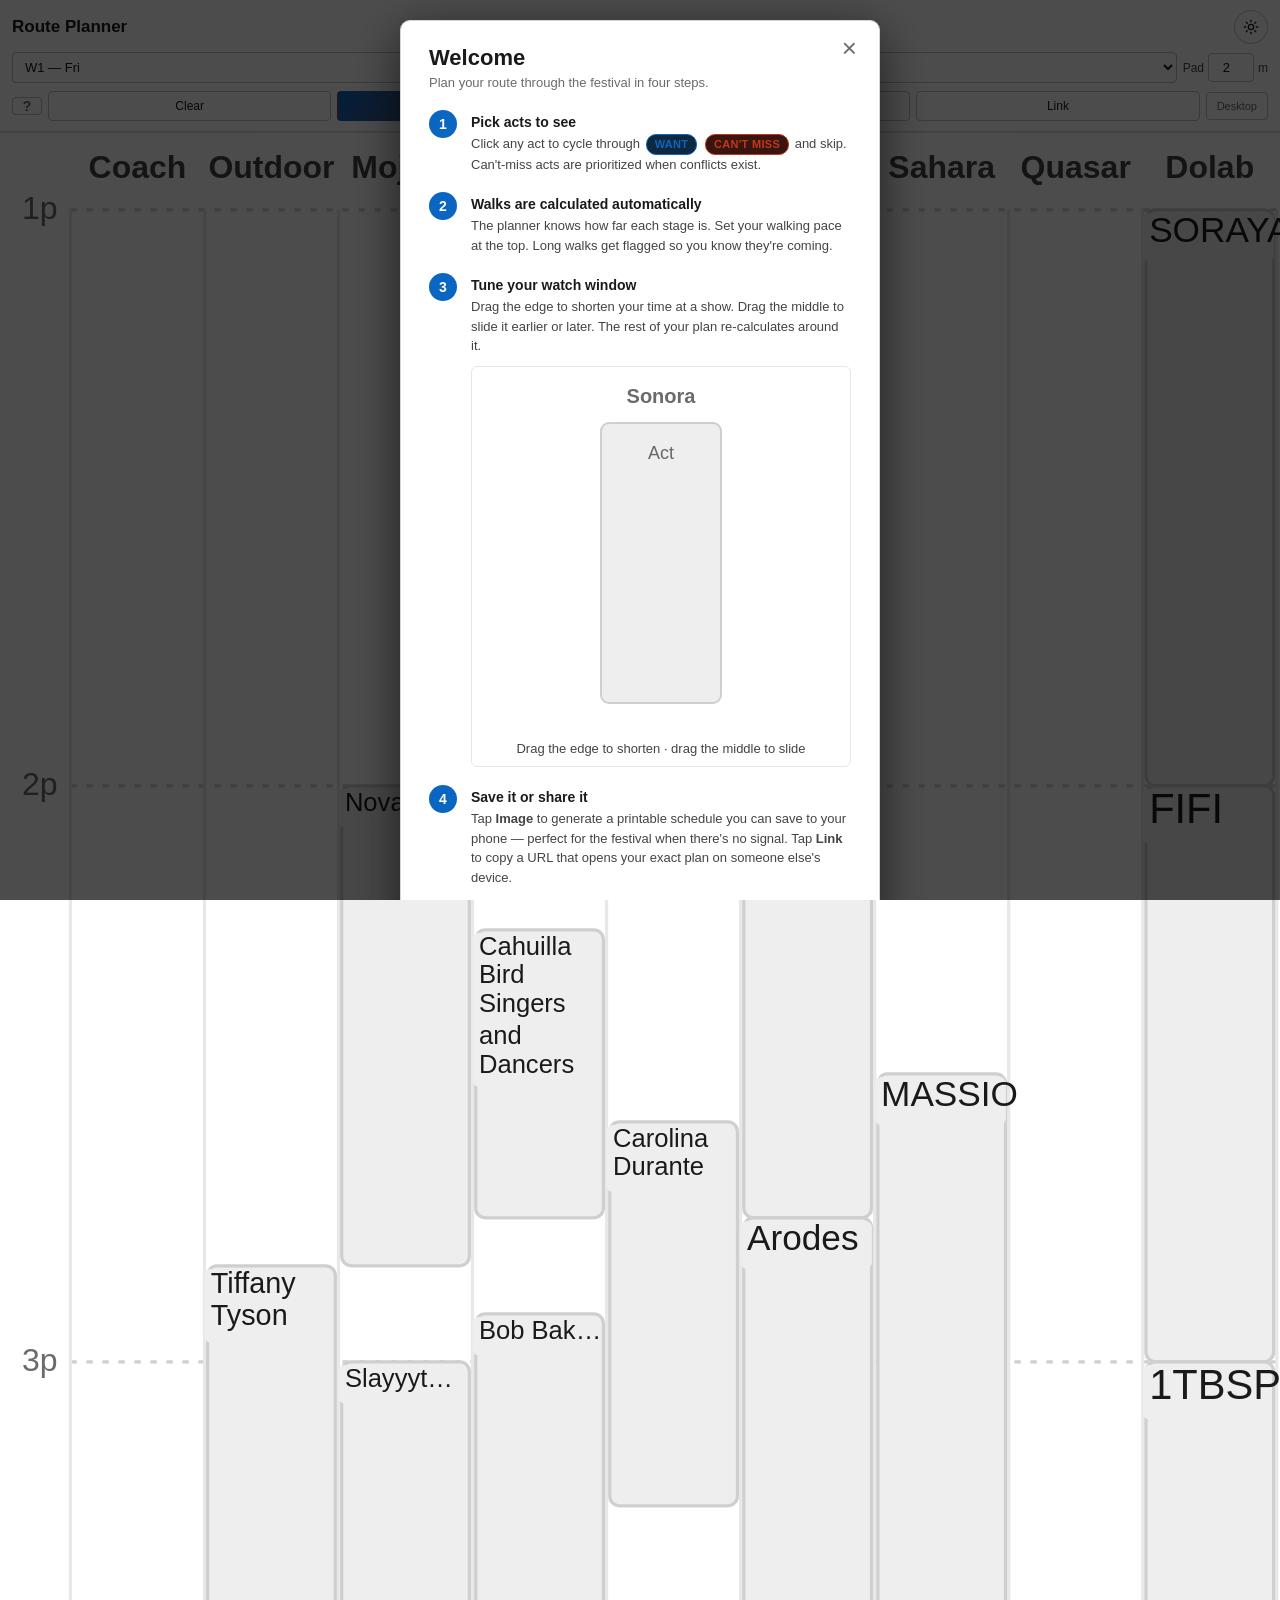
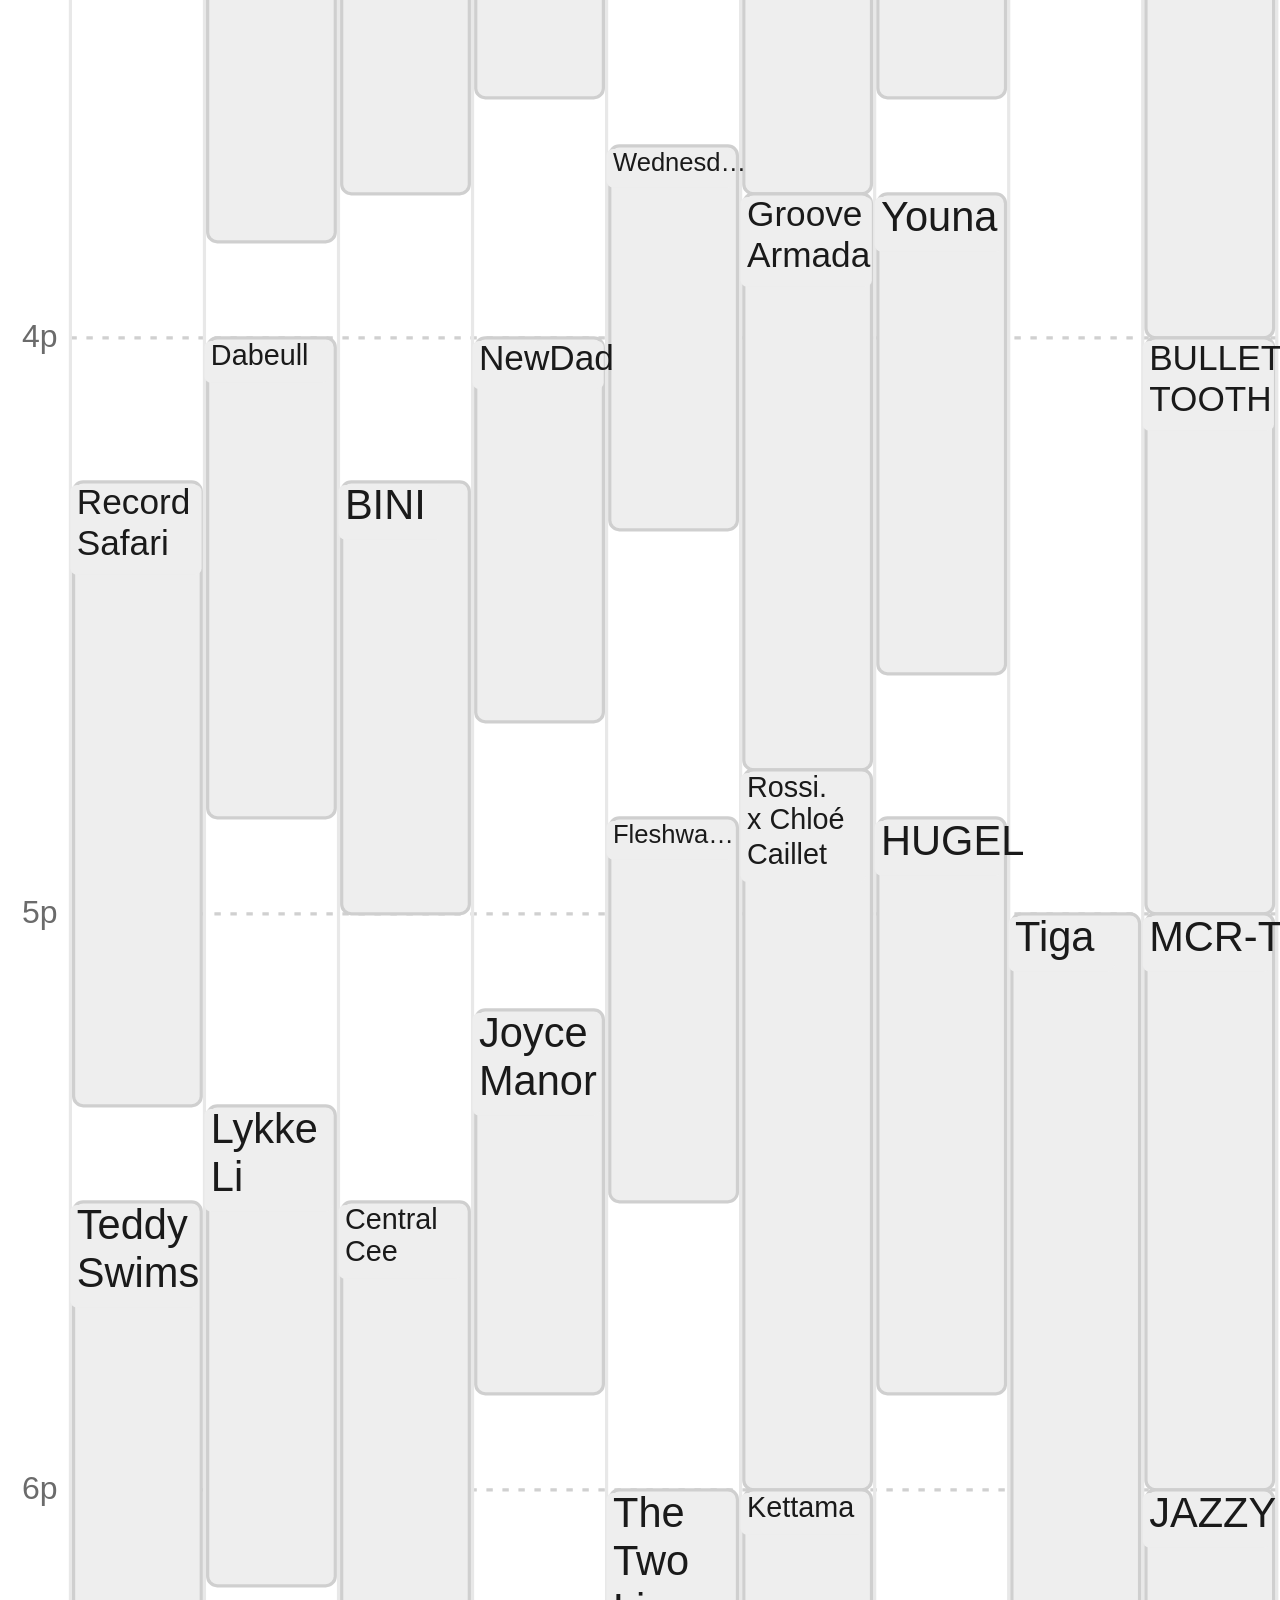
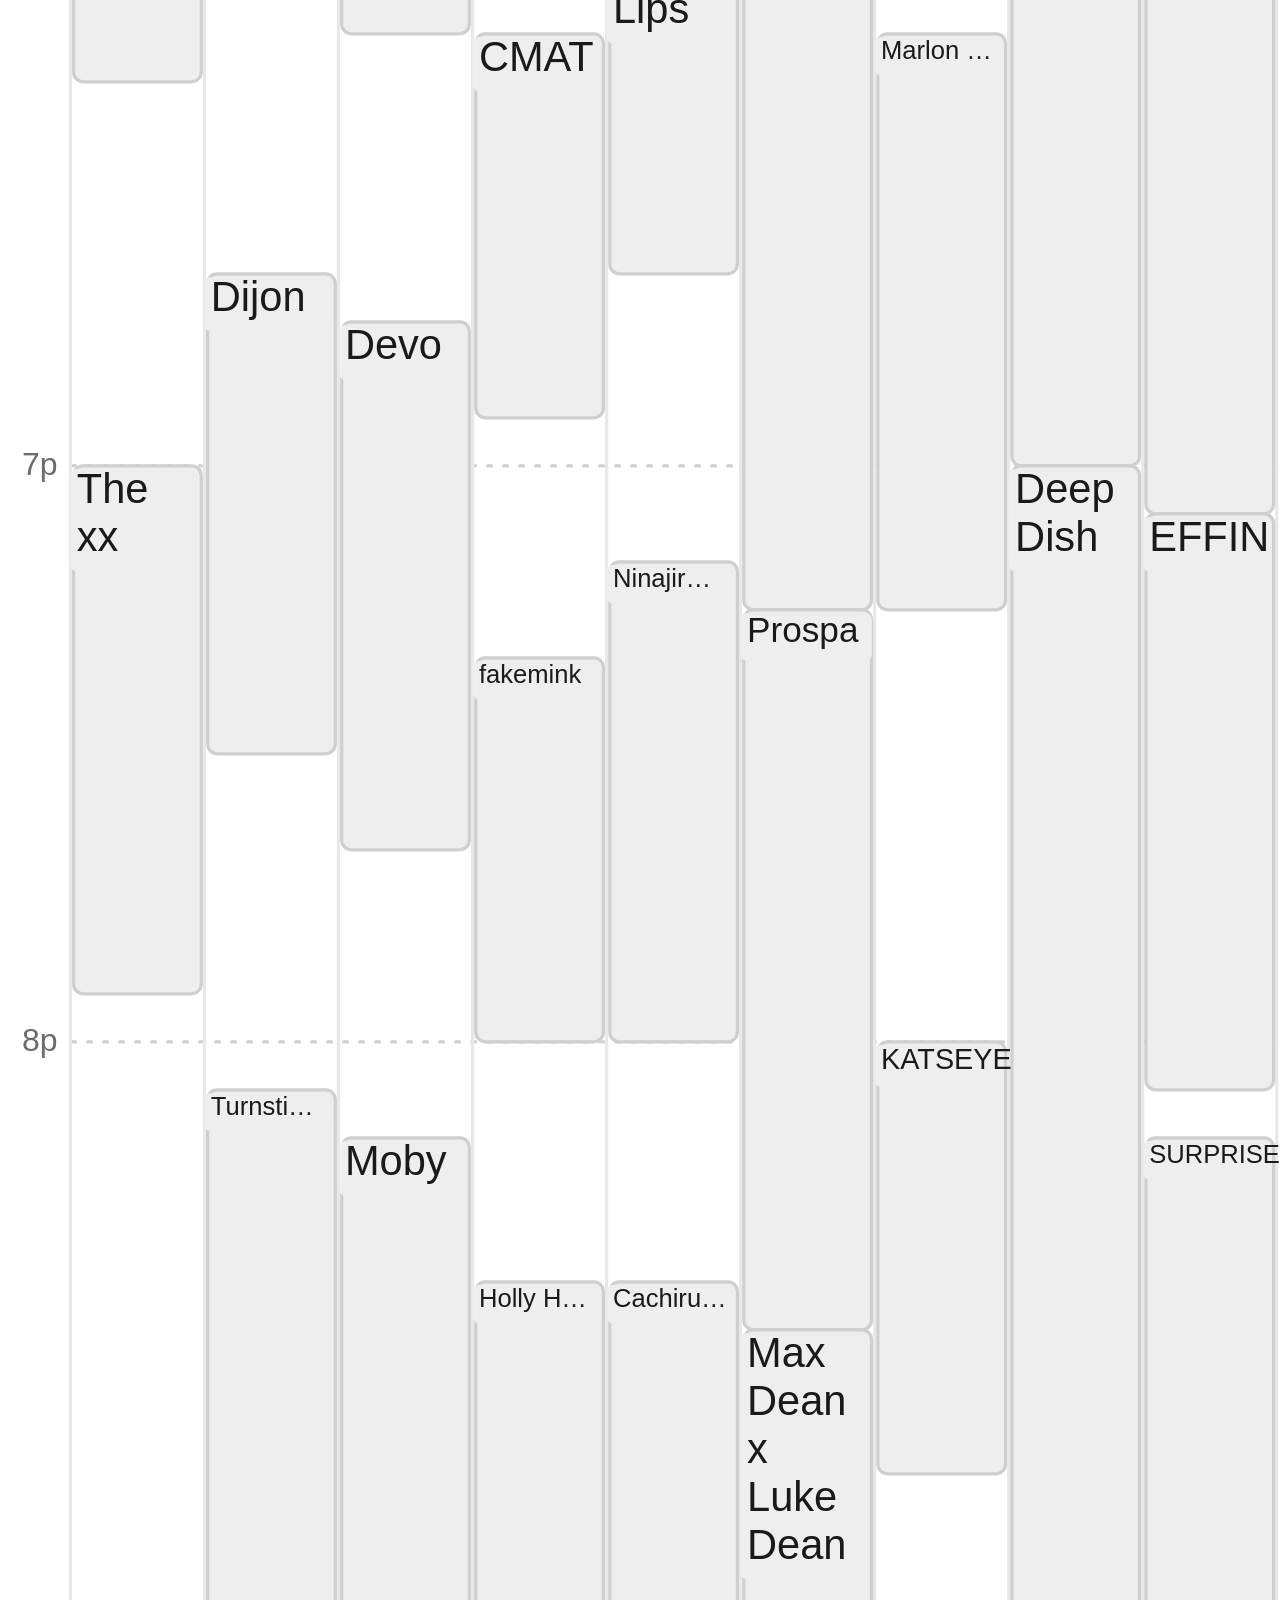
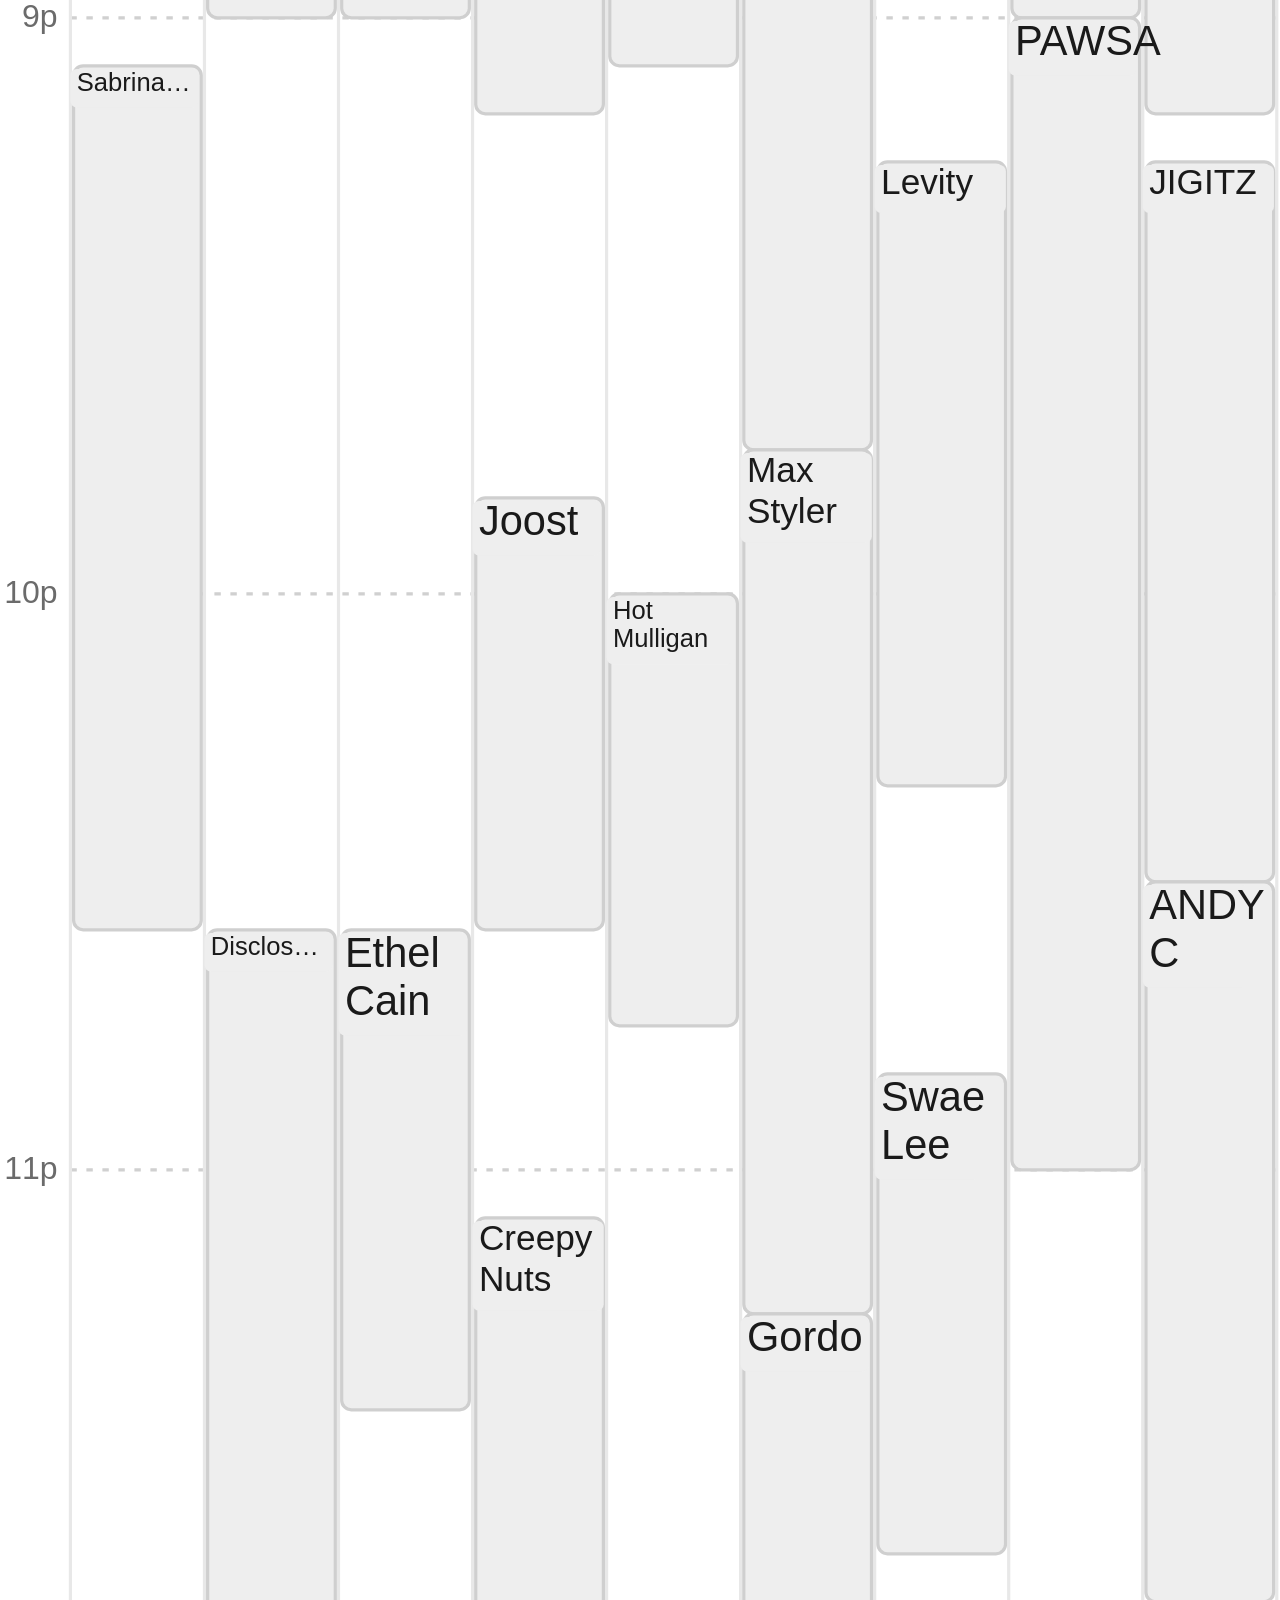
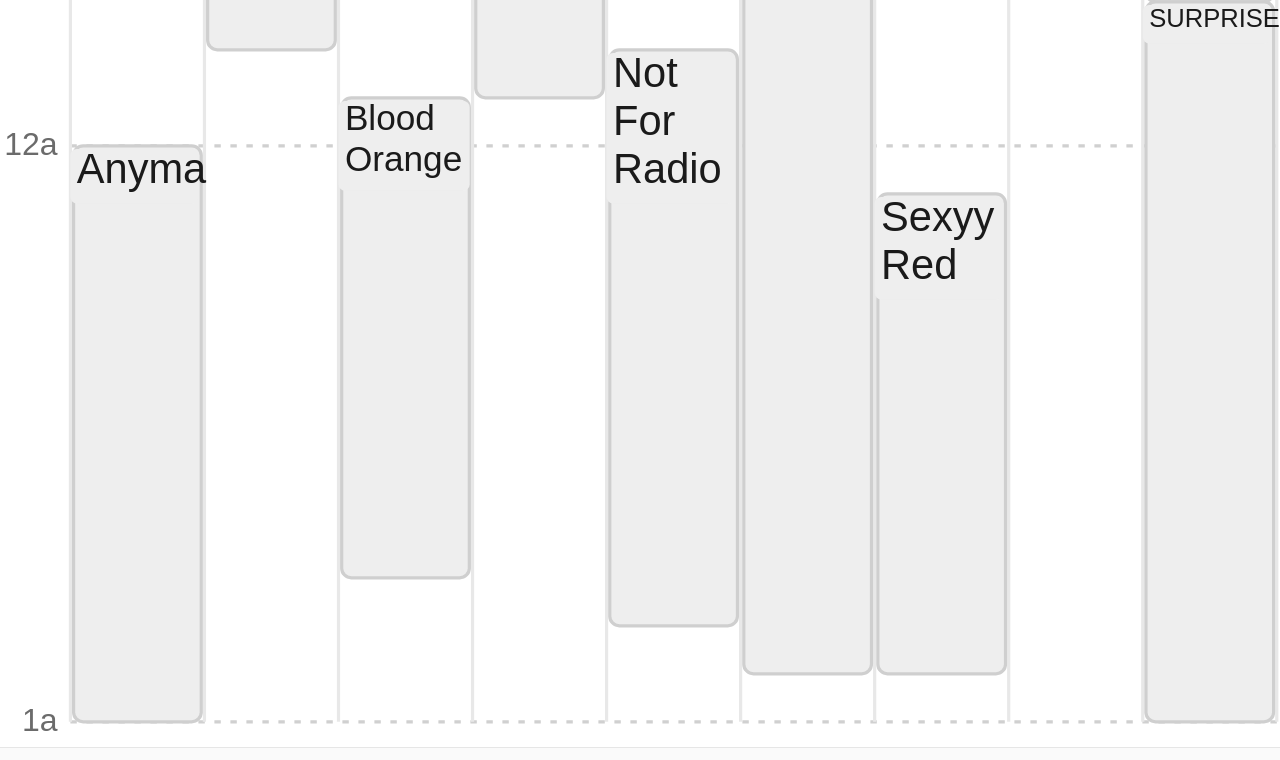
==== mobile.html @ a145a7ee "site" ====
<!DOCTYPE html>
<html lang="en">
<head>
  <meta charset="UTF-8" />
  <meta name="viewport" content="width=device-width, initial-scale=1.0, viewport-fit=cover" />
  <title>Coachella Route Planner — Mobile</title>
  <script>
    // Respect a manual "Desktop" preference — if the user explicitly chose
    // desktop, bounce them to index.html even if they landed on mobile.html
    // directly. Otherwise stay put.
    (function() {
      try {
        if (localStorage.getItem('preferred_version') === 'desktop') {
          window.location.replace('index.html' + window.location.hash);
        }
      } catch (e) {}
    })();
  </script>
  <link rel="stylesheet" href="mobile.css" />
  <link rel="stylesheet" href="css/onboarding.css" />
  <script>
    // Apply theme before first paint to avoid FOUC.
    // Default is light; only switch to dark if the user explicitly chose it.
    (function() {
      try {
        var t = localStorage.getItem('theme') === 'dark' ? 'dark' : 'light';
        document.documentElement.setAttribute('data-theme', t);
      } catch (e) {
        document.documentElement.setAttribute('data-theme', 'light');
      }
    })();
  </script>
</head>
<body>
  <header id="mobile-header">
    <div class="header-row">
      <h1>Route Planner</h1>
      <button type="button" id="theme-toggle" class="theme-toggle" aria-label="Toggle dark mode">
        <svg class="theme-icon theme-icon-sun" viewBox="0 0 24 24" fill="none" stroke="currentColor" stroke-width="2" stroke-linecap="round" stroke-linejoin="round" aria-hidden="true">
          <circle cx="12" cy="12" r="4"></circle>
          <path d="M12 2v2"></path><path d="M12 20v2"></path>
          <path d="m4.93 4.93 1.41 1.41"></path><path d="m17.66 17.66 1.41 1.41"></path>
          <path d="M2 12h2"></path><path d="M20 12h2"></path>
          <path d="m6.34 17.66-1.41 1.41"></path><path d="m19.07 4.93-1.41 1.41"></path>
        </svg>
        <svg class="theme-icon theme-icon-moon" viewBox="0 0 24 24" fill="none" stroke="currentColor" stroke-width="2" stroke-linecap="round" stroke-linejoin="round" aria-hidden="true">
          <path d="M21 12.79A9 9 0 1 1 11.21 3 7 7 0 0 0 21 12.79z"></path>
        </svg>
      </button>
    </div>

    <div class="controls-row">
      <select id="day-select">
        <option value="w1_fri">W1 — Fri</option>
        <option value="w1_sat">W1 — Sat</option>
        <option value="w1_sun">W1 — Sun</option>
        <option value="w2_fri">W2 — Fri</option>
        <option value="w2_sat">W2 — Sat</option>
        <option value="w2_sun">W2 — Sun</option>
      </select>
      <select id="speed-select">
        <option value="lot8">Lot 8 Crawler</option>
        <option value="slow">Slow</option>
        <option value="normal" selected>Normal</option>
        <option value="fast">Fast</option>
      </select>
      <label class="pad-label">
        Pad
        <input type="number" id="padding-input" min="0" max="30" value="2" step="1" />m
      </label>
    </div>

    <div class="action-row">
      <button type="button" id="btn-help" class="help-link" title="How to use this app">?</button>
      <button type="button" id="btn-deselect-all">Clear</button>
      <button type="button" id="btn-see-most">xgames</button>
      <button type="button" id="btn-image" title="Open a schedule image in a new tab">Image</button>
      <button type="button" id="btn-share" class="share-button">Link</button>
      <a href="index.html" id="link-desktop" class="desktop-link">Desktop</a>
    </div>
  </header>

  <main>
    <div id="timeline-container">
      <svg id="timeline" xmlns="http://www.w3.org/2000/svg"></svg>
    </div>
    <div id="issues"></div>
  </main>

  <script type="module" src="js/mobile-main.js"></script>
</body>
</html>
---- mobile.css ----
/* Mobile-first styles for the rotated-timeline planner.
   Intentionally separate from styles.css so the desktop page is untouched. */

:root {
  --bg: #111;
  --bg-header: #1a1a1a;
  --bg-panel: #0a0a0a;
  --bg-input: #222;
  --bg-button: #222;
  --bg-button-hover: #2e2e2e;

  --text: #eee;
  --text-muted: #888;
  --text-label: #bbb;

  --border: #333;
  --border-soft: #2a2a2a;
  --border-input: #444;

  --tier-want: #4aa3ff;
  --tier-must: #ff6b4a;
  --tier-want-fill: rgba(74, 163, 255, 0.35);
  --tier-must-fill: rgba(255, 107, 74, 0.35);

  --act-bar-fill: #222;
  --act-bar-stroke: #333;
  --act-bar-label: #888;
  --act-bar-scheduled-fill: #2a2a3a;
  --act-bar-scheduled-stroke: #3a3a4a;
  --act-bar-dropped-fill: #1a1a1a;
  --act-bar-dropped-stroke: #555;

  --grid-line: #222;
  --tick-line: #2a2a2a;
  --walk-line: #ffcc44;

  --issues-errors-bg: #2a1010;
  --issues-errors-border: #4a1a1a;
  --issues-dropped-bg: #1a1510;
  --issues-dropped-border: #2a2520;
  --issues-schedule-bg: #101a20;
  --issues-schedule-border: #1a2530;
}

:root[data-theme="light"] {
  --bg: #fafafa;
  --bg-header: #ffffff;
  --bg-panel: #ffffff;
  --bg-input: #ffffff;
  --bg-button: #ffffff;
  --bg-button-hover: #f0f0f0;

  --text: #1a1a1a;
  --text-muted: #6b6b6b;
  --text-label: #444;

  --border: #d5d5d5;
  --border-soft: #e6e6e6;
  --border-input: #c0c0c0;

  --tier-want: #0b66c2;
  --tier-must: #c1391a;
  --tier-want-fill: rgba(11, 102, 194, 0.25);
  --tier-must-fill: rgba(193, 57, 26, 0.25);

  --act-bar-fill: #eeeeee;
  --act-bar-stroke: #cfcfcf;
  --act-bar-label: #666;
  --act-bar-scheduled-fill: #e4ebf7;
  --act-bar-scheduled-stroke: #b6c5e0;
  --act-bar-dropped-fill: #f5f5f5;
  --act-bar-dropped-stroke: #b0b0b0;

  --grid-line: #e8e8e8;
  --tick-line: #d0d0d0;
  --walk-line: #d98a00;

  --issues-errors-bg: #fbe4e0;
  --issues-errors-border: #e0a89d;
  --issues-dropped-bg: #fbf1e4;
  --issues-dropped-border: #d8c29a;
  --issues-schedule-bg: #e4eef7;
  --issues-schedule-border: #a8c1dc;
}

* { box-sizing: border-box; }

html, body {
  margin: 0;
  padding: 0;
  overscroll-behavior-y: none;
}

/* While actively dragging a watch window, completely block page scroll so
   the gesture can't be hijacked by iOS Safari. Toggled from JS via
   document.body.classList. */
body.dragging {
  overflow: hidden;
  touch-action: none;
}
body.dragging #timeline-container {
  touch-action: none;
}

body {
  font-family: -apple-system, BlinkMacSystemFont, 'Segoe UI', sans-serif;
  font-size: 14px;
  background: var(--bg);
  color: var(--text);
  -webkit-text-size-adjust: 100%;
}

/* ---------- Header ---------- */

#mobile-header {
  position: sticky;
  top: 0;
  z-index: 10;
  background: var(--bg-header);
  border-bottom: 1px solid var(--border);
  padding: 10px 12px calc(10px + env(safe-area-inset-top, 0px)) 12px;
  padding-top: calc(10px + env(safe-area-inset-top, 0px));
}

.header-row {
  display: flex;
  justify-content: space-between;
  align-items: center;
  margin-bottom: 8px;
}

.header-row h1 {
  margin: 0;
  font-size: 17px;
  font-weight: 600;
}

.theme-toggle {
  background: none;
  border: 1px solid var(--border-input);
  border-radius: 50%;
  width: 34px;
  height: 34px;
  display: flex;
  align-items: center;
  justify-content: center;
  color: var(--text);
  cursor: pointer;
  padding: 0;
}

.theme-icon {
  width: 16px;
  height: 16px;
  position: absolute;
}

:root[data-theme="light"] .theme-icon-moon,
:root[data-theme="dark"] .theme-icon-sun {
  display: none;
}

.controls-row {
  display: flex;
  gap: 6px;
  margin-bottom: 8px;
}

.controls-row select,
.controls-row input {
  background: var(--bg-input);
  color: var(--text);
  border: 1px solid var(--border-input);
  border-radius: 4px;
  padding: 6px 8px;
  font-size: 13px;
  font-family: inherit;
  min-width: 0;
}

.controls-row select { flex: 1; }

.pad-label {
  display: flex;
  align-items: center;
  gap: 4px;
  font-size: 12px;
  color: var(--text-label);
}

.pad-label input { width: 46px; text-align: right; }

.action-row {
  display: flex;
  gap: 6px;
  align-items: center;
}

.action-row button,
.action-row .desktop-link {
  flex: 1;
  background: var(--bg-button);
  color: var(--text);
  border: 1px solid var(--border-input);
  border-radius: 4px;
  padding: 7px 8px;
  font-size: 12px;
  font-family: inherit;
  cursor: pointer;
  text-decoration: none;
  text-align: center;
  display: flex;
  align-items: center;
  justify-content: center;
  min-width: 0;
}

/* Help button on mobile: compact square ? instead of a wide text button. */
.action-row .help-link {
  flex: 0 0 30px;
  width: 30px;
  padding: 0;
  border-radius: 4px;
  font-size: 14px;
  font-weight: 700;
  text-decoration: none;
  color: var(--text-muted);
  min-width: 0;
}

/* Desktop link on mobile: compact, no trailing arrow needed. */
.action-row .desktop-link {
  flex: 0 0 auto;
  padding: 7px 10px;
  font-size: 11px;
  color: var(--text-muted);
}

.action-row button:active { background: var(--bg-button-hover); }

#btn-see-most {
  background: linear-gradient(135deg, var(--tier-want), var(--tier-must));
  color: #fff;
  border-color: transparent;
  font-weight: 600;
}

.share-button.flash-ok {
  background: var(--tier-want);
  color: #fff;
  border-color: var(--tier-want);
}

.desktop-link {
  font-size: 11px;
  color: var(--text-muted);
}

/* ---------- Timeline ---------- */

main {
  padding: 0;
  padding-bottom: env(safe-area-inset-bottom, 0px);
}

#timeline-container {
  background: var(--bg-panel);
  border-top: 1px solid var(--border-soft);
  border-bottom: 1px solid var(--border-soft);
  padding: 0;
  /* Vertical scroll for the tall rotated timeline. */
  overflow-x: hidden;
  overflow-y: visible;
}

#issues {
  padding: 0 8px;
}

svg#timeline {
  display: block;
  width: 100%;
  /* Height set by JS from viewBox. */
}

/* SVG element styles */

.venue-label {
  fill: var(--text-label);
  font-size: 10px;
  font-weight: 600;
  font-family: inherit;
}

.hour-label {
  fill: var(--text-muted);
  font-size: 10px;
  font-family: inherit;
}

.grid-line {
  stroke: var(--grid-line);
  stroke-width: 1;
}

.tick-line {
  stroke: var(--tick-line);
  stroke-width: 1;
  stroke-dasharray: 2 3;
}

.act-bar {
  fill: var(--act-bar-fill);
  stroke: var(--act-bar-stroke);
  stroke-width: 1;
  cursor: pointer;
}

.act-bar-scheduled {
  fill: var(--act-bar-scheduled-fill);
  stroke: var(--act-bar-scheduled-stroke);
}

.act-bar-dropped {
  fill: url(#hatch-dropped);
  stroke: var(--act-bar-dropped-stroke);
}

.hatch-bg { fill: var(--act-bar-dropped-fill); }
.hatch-line {
  stroke: var(--act-bar-dropped-stroke);
  stroke-width: 2;
}

.act-bar-label {
  fill: var(--text);
  font-weight: 500;
  font-family: inherit;
  pointer-events: none;
}

/* Solid backing rect behind label text. Matches the underlying bar type
   so it blends on flat bars and cuts through the hatch on dropped bars. */
.act-bar-label-bg {
  fill: var(--act-bar-fill);
  pointer-events: none;
}
.act-bar-label-bg-scheduled {
  fill: var(--act-bar-scheduled-fill);
}
.act-bar-label-bg-dropped {
  fill: var(--act-bar-dropped-fill);
}

.act-bar-label text {
  dominant-baseline: hanging;
}

.watch-window {
  stroke-width: 2;
  /* Prevent touch from scrolling the page while manipulating the window. */
  touch-action: none;
}

.watch-want {
  fill: var(--tier-want-fill);
  stroke: var(--tier-want);
}

.watch-must {
  fill: var(--tier-must-fill);
  stroke: var(--tier-must);
}

.drag-handle {
  fill: var(--text);
  opacity: 0.45;
  touch-action: none;
}
.drag-handle:active {
  opacity: 0.75;
}

.walk-line {
  stroke: var(--walk-line);
  stroke-width: 1.5;
  stroke-dasharray: 3 2;
  opacity: 0.7;
  pointer-events: none;
}

/* ---------- Issues panel ---------- */

#issues { margin-top: 12px; }

#issues h3 {
  font-size: 11px;
  text-transform: uppercase;
  letter-spacing: 0.5px;
  margin: 10px 0 4px 0;
  color: var(--text-muted);
}

#issues ul, #issues ol {
  margin: 0;
  padding-left: 20px;
  font-size: 13px;
  line-height: 1.4;
}

#issues li { margin-bottom: 4px; }

.issues-errors h3 { color: var(--tier-must); }
.issues-errors {
  background: var(--issues-errors-bg);
  border: 1px solid var(--issues-errors-border);
  border-radius: 4px;
  padding: 8px 12px;
}
.issues-dropped {
  background: var(--issues-dropped-bg);
  border: 1px solid var(--issues-dropped-border);
  border-radius: 4px;
  padding: 8px 12px;
  margin-top: 8px;
}
.issues-schedule {
  background: var(--issues-schedule-bg);
  border: 1px solid var(--issues-schedule-border);
  border-radius: 4px;
  padding: 8px 12px;
  margin-top: 8px;
}

.muted { color: var(--text-muted); font-weight: normal; }
---- css/onboarding.css ----
/* Shared onboarding modal styles.
   Imported by both desktop (styles.css) and mobile (mobile.css). */

.onboarding-backdrop {
  position: fixed;
  inset: 0;
  background: rgba(0, 0, 0, 0.7);
  z-index: 1000;
  overflow-y: auto;
  -webkit-overflow-scrolling: touch;
  animation: onboarding-fade-in 0.2s ease-out;
  /* Use grid centering so we can center the modal when it's short and let
     it scroll naturally from the top when it's tall. align-items:start
     puts short content at the top; margin:auto on the child vertically
     centers it only when there's extra space. */
  display: grid;
  place-items: start center;
  padding: 20px;
}

@keyframes onboarding-fade-in {
  from { opacity: 0; }
  to { opacity: 1; }
}

.onboarding-modal {
  background: var(--bg-header, #1a1a1a);
  color: var(--text, #eee);
  border: 1px solid var(--border, #333);
  border-radius: 10px;
  max-width: 480px;
  width: 100%;
  padding: 24px 28px;
  box-shadow: 0 12px 48px rgba(0, 0, 0, 0.6);
  position: relative;
  /* Push the modal down from the top when there's room, so short modals
     look centered but tall modals start at the top of the scroll area. */
  margin: auto;
}

.onboarding-close {
  position: absolute;
  top: 10px;
  right: 12px;
  background: none;
  border: none;
  color: var(--text-muted, #888);
  font-size: 26px;
  line-height: 1;
  cursor: pointer;
  padding: 4px 10px;
  border-radius: 4px;
}
.onboarding-close:hover {
  background: var(--bg-button-hover, #2e2e2e);
  color: var(--text, #eee);
}

.onboarding-modal h2 {
  margin: 0 0 4px 0;
  font-size: 22px;
  font-weight: 700;
}

.onboarding-sub {
  margin: 0 0 20px 0;
  color: var(--text-muted, #888);
  font-size: 13px;
}

.onboarding-steps {
  list-style: none;
  margin: 0;
  padding: 0;
}

.onboarding-steps li {
  display: flex;
  gap: 14px;
  margin-bottom: 18px;
}

.onboarding-steps li:last-child {
  margin-bottom: 24px;
}

.step-num {
  flex: 0 0 28px;
  width: 28px;
  height: 28px;
  border-radius: 50%;
  background: var(--tier-want, #4aa3ff);
  color: #fff;
  font-weight: 700;
  display: flex;
  align-items: center;
  justify-content: center;
  font-size: 14px;
}

.step-body {
  flex: 1 1 auto;
  min-width: 0;
}

.step-body h3 {
  margin: 4px 0 4px 0;
  font-size: 14px;
  font-weight: 600;
}

.step-body p {
  margin: 0;
  font-size: 13px;
  line-height: 1.5;
  color: var(--text-label, #bbb);
}

.step-body .tag {
  display: inline-block;
  font-size: 11px;
  font-weight: 600;
  padding: 1px 8px;
  border-radius: 10px;
  margin: 0 2px;
  text-transform: uppercase;
  letter-spacing: 0.3px;
}
.tag-want {
  background: var(--tier-want-bg, #0e2840);
  color: var(--tier-want, #4aa3ff);
  border: 1px solid var(--tier-want, #4aa3ff);
}
.tag-must {
  background: var(--tier-must-bg, #3a1510);
  color: var(--tier-must, #ff6b4a);
  border: 1px solid var(--tier-must, #ff6b4a);
}

.onboarding-ok {
  display: block;
  width: 100%;
  background: var(--tier-want, #4aa3ff);
  color: #fff;
  border: none;
  padding: 12px;
  border-radius: 6px;
  font-size: 15px;
  font-weight: 600;
  cursor: pointer;
  font-family: inherit;
}
.onboarding-ok:hover {
  filter: brightness(1.1);
}

/* --- Demo animation --- */

.onboarding-demo {
  margin-top: 10px;
  background: var(--bg-panel, #0a0a0a);
  border: 1px solid var(--border-soft, #2a2a2a);
  border-radius: 6px;
  padding: 8px;
  display: flex;
  flex-direction: column;
  align-items: center;
  gap: 4px;
}

.onboarding-demo svg {
  width: 100%;
  max-width: 240px;
  height: auto;
  display: block;
}

.demo-caption {
  font-size: 11px;
  color: var(--text-muted, #888);
  margin: 0;
  text-align: center;
}

.demo-label {
  fill: var(--text-muted, #888);
  font-size: 10px;
  font-family: inherit;
  font-weight: 600;
}

.demo-bar {
  fill: var(--act-bar-fill, #222);
  stroke: var(--act-bar-stroke, #333);
  stroke-width: 1;
}

.demo-bar-name {
  fill: var(--act-bar-label, #888);
  font-size: 9px;
  font-family: inherit;
  pointer-events: none;
}

.demo-watch {
  fill: var(--watch-want-fill, rgba(74, 163, 255, 0.35));
  stroke: var(--tier-want, #4aa3ff);
  stroke-width: 2;
}

.demo-handle {
  fill: #fff;
  opacity: 0.6;
}

/* Desktop demo: animate the watch rect's x + width, and move the handle's x. */
.demo-desktop .demo-watch {
  animation: demo-desktop-watch 7s ease-in-out infinite;
}
.demo-desktop .demo-handle {
  animation: demo-desktop-handle 7s ease-in-out infinite;
}

@keyframes demo-desktop-watch {
  /* Full width */
  0%, 10%   { x: 28px; width: 192px; }
  /* Shrinking via right edge */
  20%       { x: 28px; width: 192px; }
  30%       { x: 28px; width: 80px; }
  40%       { x: 28px; width: 80px; }
  /* Sliding right */
  55%       { x: 138px; width: 80px; }
  65%       { x: 138px; width: 80px; }
  /* Sliding back left */
  80%       { x: 60px; width: 80px; }
  85%       { x: 60px; width: 80px; }
  /* Growing back to full */
  95%       { x: 28px; width: 192px; }
  100%      { x: 28px; width: 192px; }
}

@keyframes demo-desktop-handle {
  /* Handle tracks the right edge of the watch window. */
  0%, 10%   { x: 217px; }
  20%       { x: 217px; }
  30%       { x: 105px; }
  40%       { x: 105px; }
  55%       { x: 215px; }
  65%       { x: 215px; }
  80%       { x: 137px; }
  85%       { x: 137px; }
  95%       { x: 217px; }
  100%      { x: 217px; }
}

/* Mobile demo: animate the watch rect's y + height, and move the handle's y. */
.demo-mobile .demo-watch {
  animation: demo-mobile-watch 7s ease-in-out infinite;
}
.demo-mobile .demo-handle {
  animation: demo-mobile-handle 7s ease-in-out infinite;
}

@keyframes demo-mobile-watch {
  0%, 10%   { y: 26px; height: 136px; }
  20%       { y: 26px; height: 136px; }
  30%       { y: 26px; height: 60px; }
  40%       { y: 26px; height: 60px; }
  55%       { y: 102px; height: 60px; }
  65%       { y: 102px; height: 60px; }
  80%       { y: 60px; height: 60px; }
  85%       { y: 60px; height: 60px; }
  95%       { y: 26px; height: 136px; }
  100%      { y: 26px; height: 136px; }
}

@keyframes demo-mobile-handle {
  /* Handle tracks the bottom edge of the watch window. */
  0%, 10%   { y: 159px; }
  20%       { y: 159px; }
  30%       { y: 83px; }
  40%       { y: 83px; }
  55%       { y: 159px; }
  65%       { y: 159px; }
  80%       { y: 117px; }
  85%       { y: 117px; }
  95%       { y: 159px; }
  100%      { y: 159px; }
}

/* Help link (in the header). */
.help-link {
  background: none;
  border: none;
  color: var(--text-muted, #888);
  font-size: 12px;
  cursor: pointer;
  padding: 4px 6px;
  text-decoration: underline;
  font-family: inherit;
}
.help-link:hover {
  color: var(--text, #eee);
}

/* Desktop ↔ mobile switch link. Same muted weight as help, without the
   underline — acts like a subtle nav link in the trailing-buttons group. */
.version-switch {
  color: var(--text-muted, #888);
  font-size: 12px;
  padding: 4px 6px;
  text-decoration: none;
  font-family: inherit;
  display: inline-flex;
  align-items: center;
}
.version-switch:hover {
  color: var(--text, #eee);
  text-decoration: underline;
}
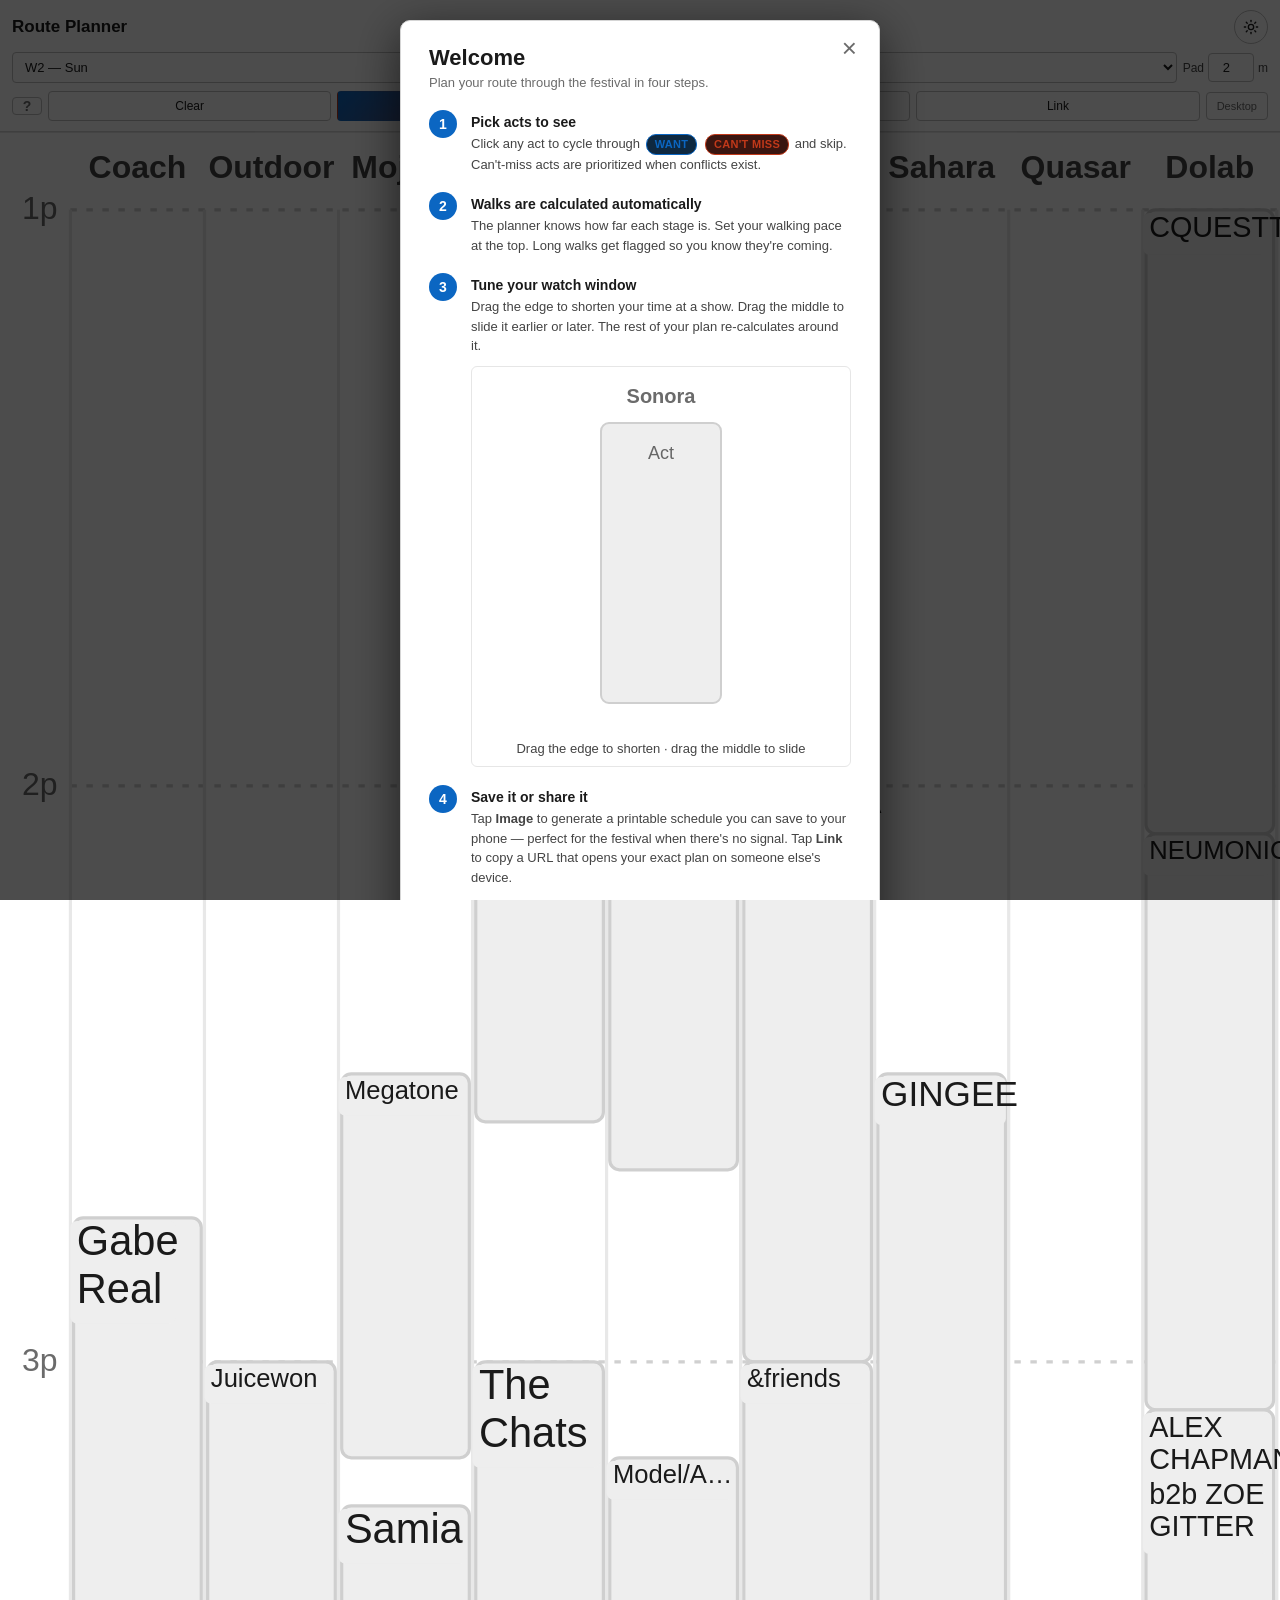
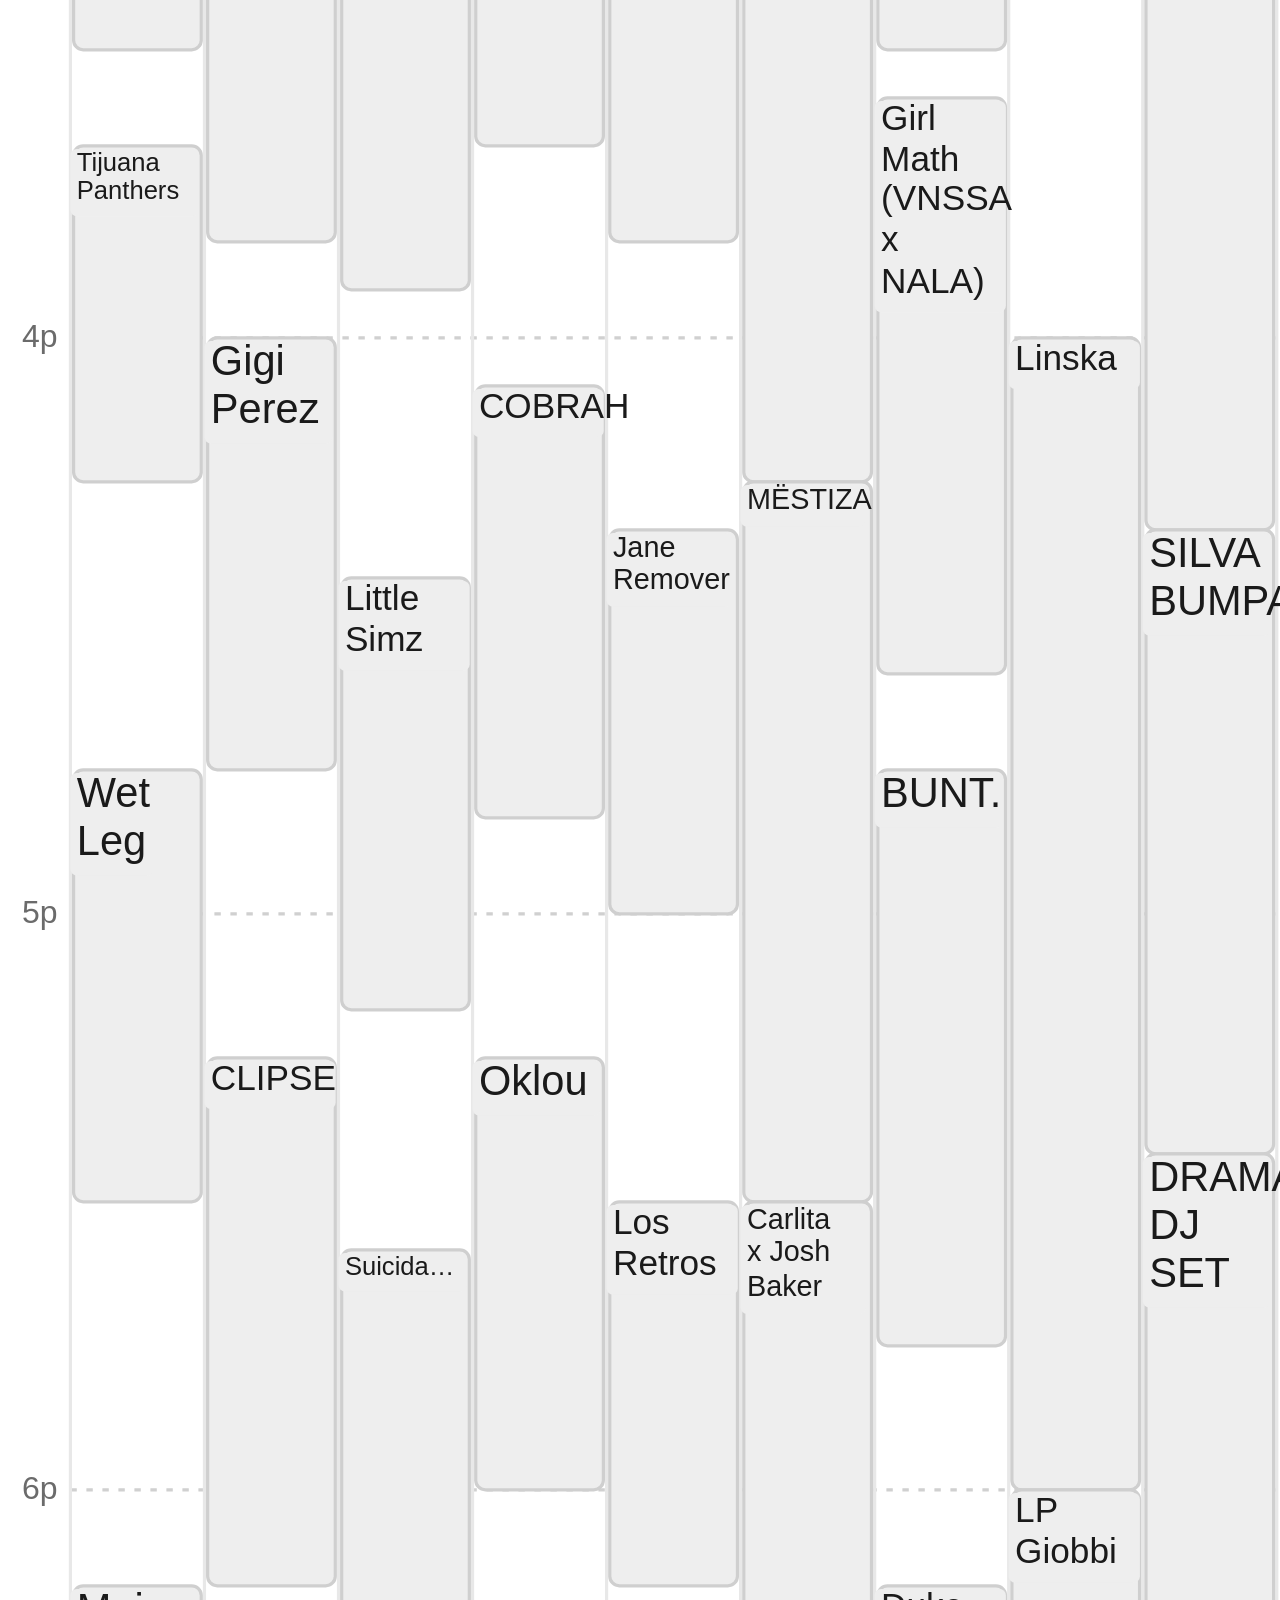
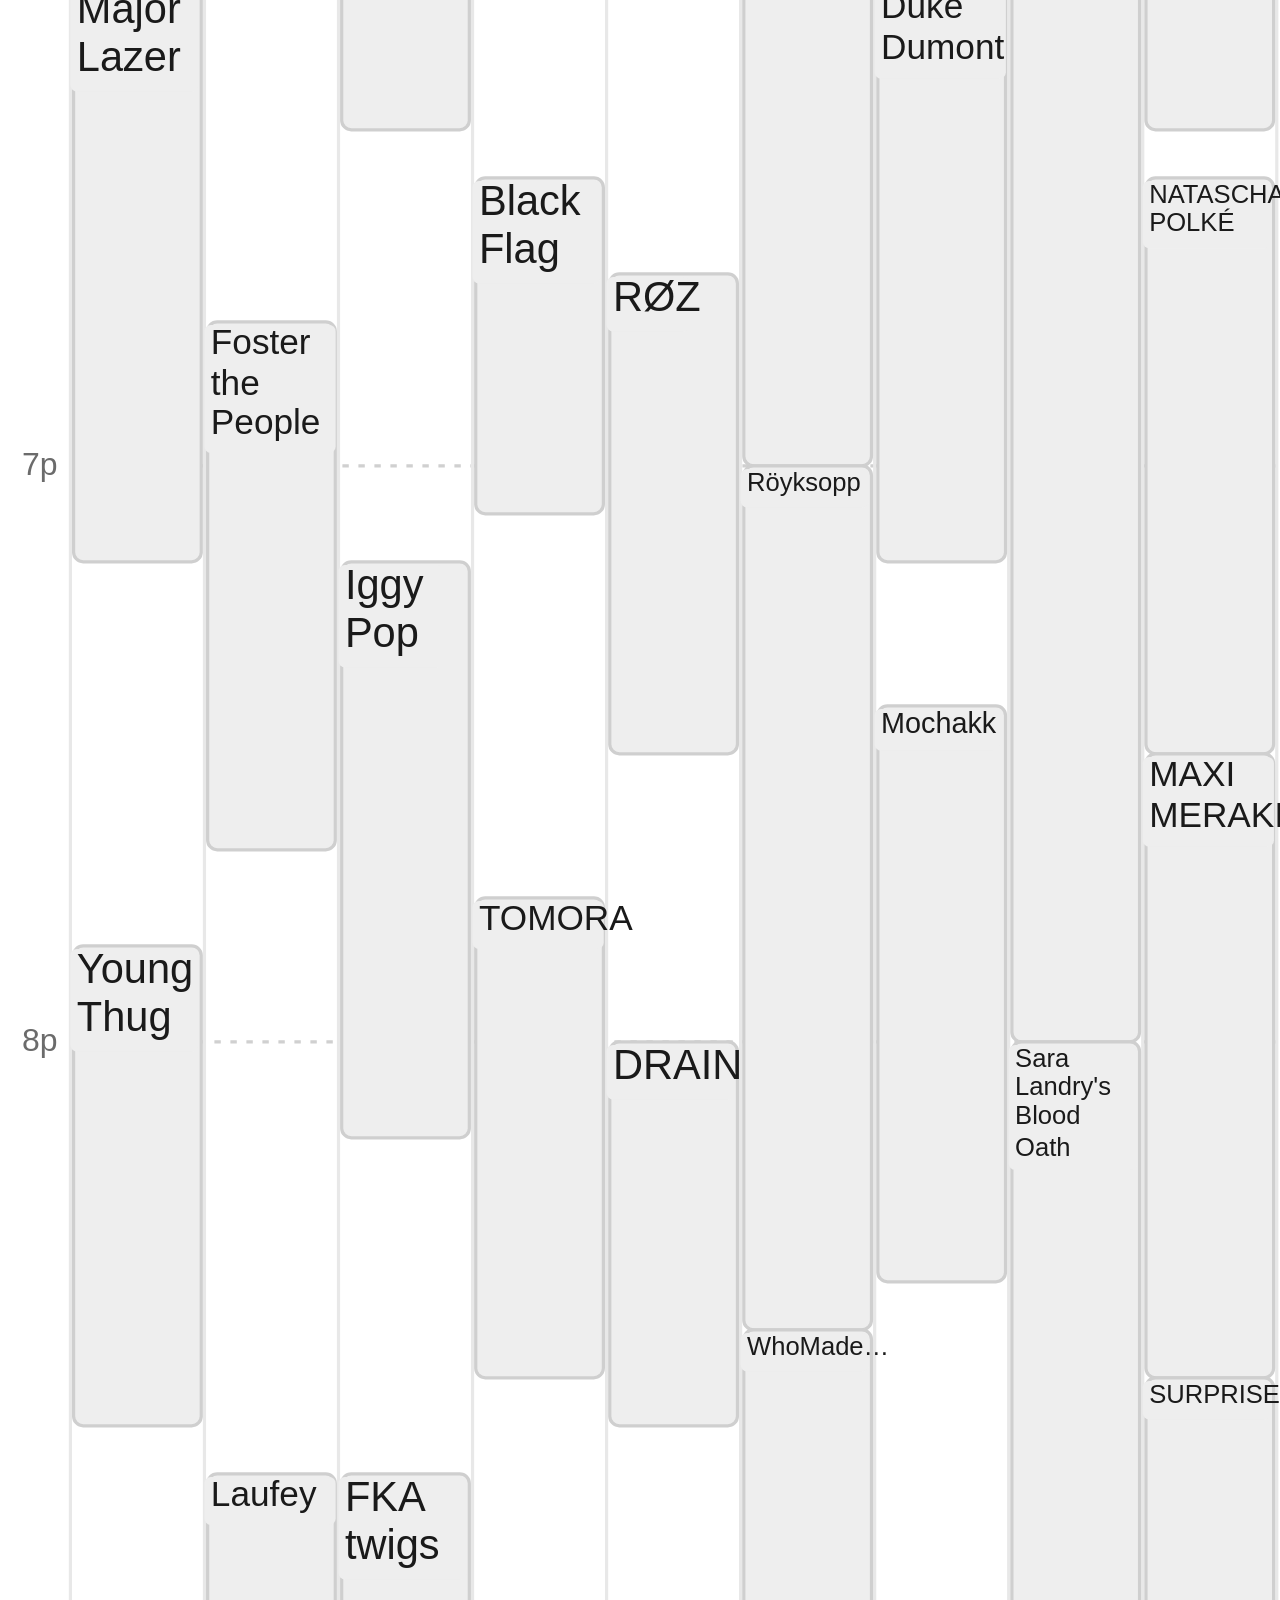
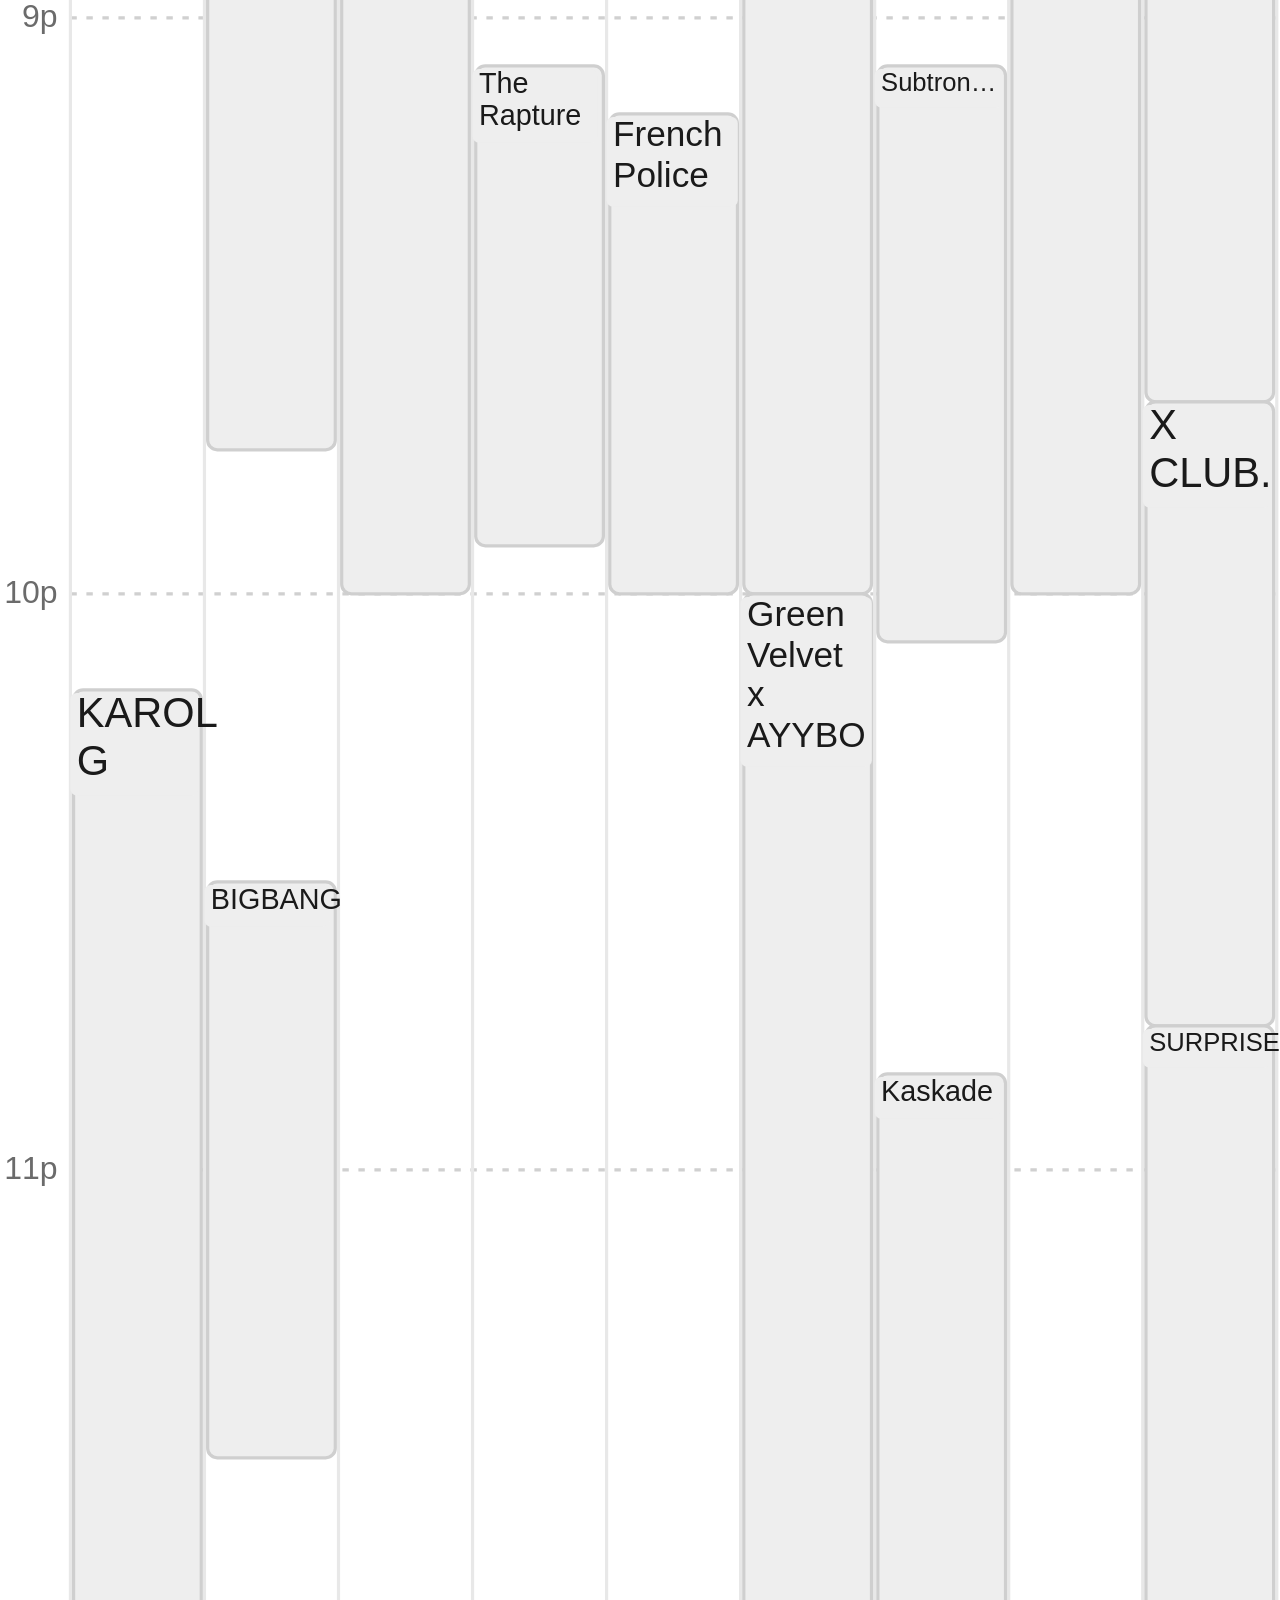
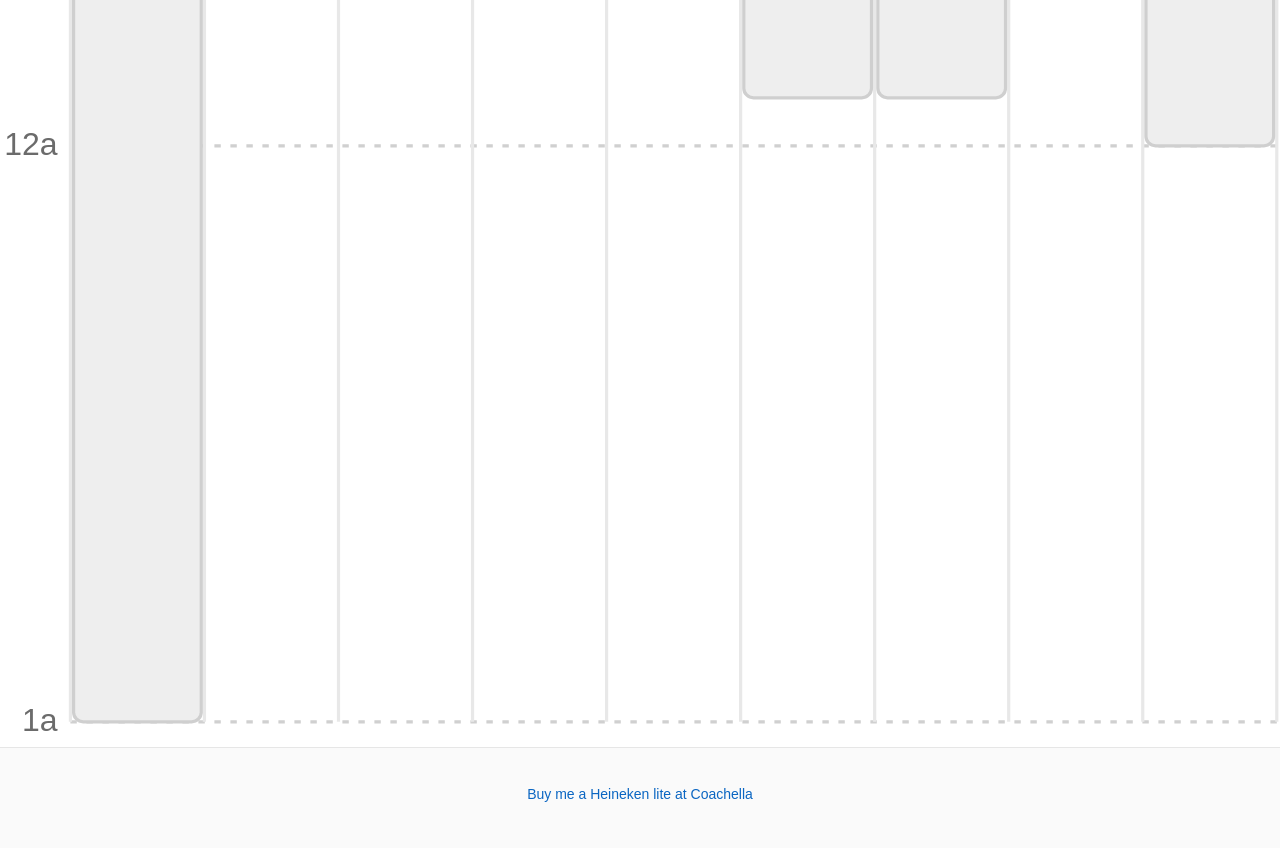
==== commit 1ed9ecc6: "local storage save" ====
--- a/mobile.html
+++ b/mobile.html
@@ -85,6 +85,9 @@
       <svg id="timeline" xmlns="http://www.w3.org/2000/svg"></svg>
     </div>
     <div id="issues"></div>
+    <p style="text-align:center;padding:1.5rem 0 2rem;">
+      <a href="https://ko-fi.com/thisismattmiller" target="_blank" rel="noopener" style="color:var(--tier-want);text-decoration:none;">Buy me a Heineken lite at Coachella</a>
+    </p>
   </main>
 
   <script type="module" src="js/mobile-main.js"></script>
